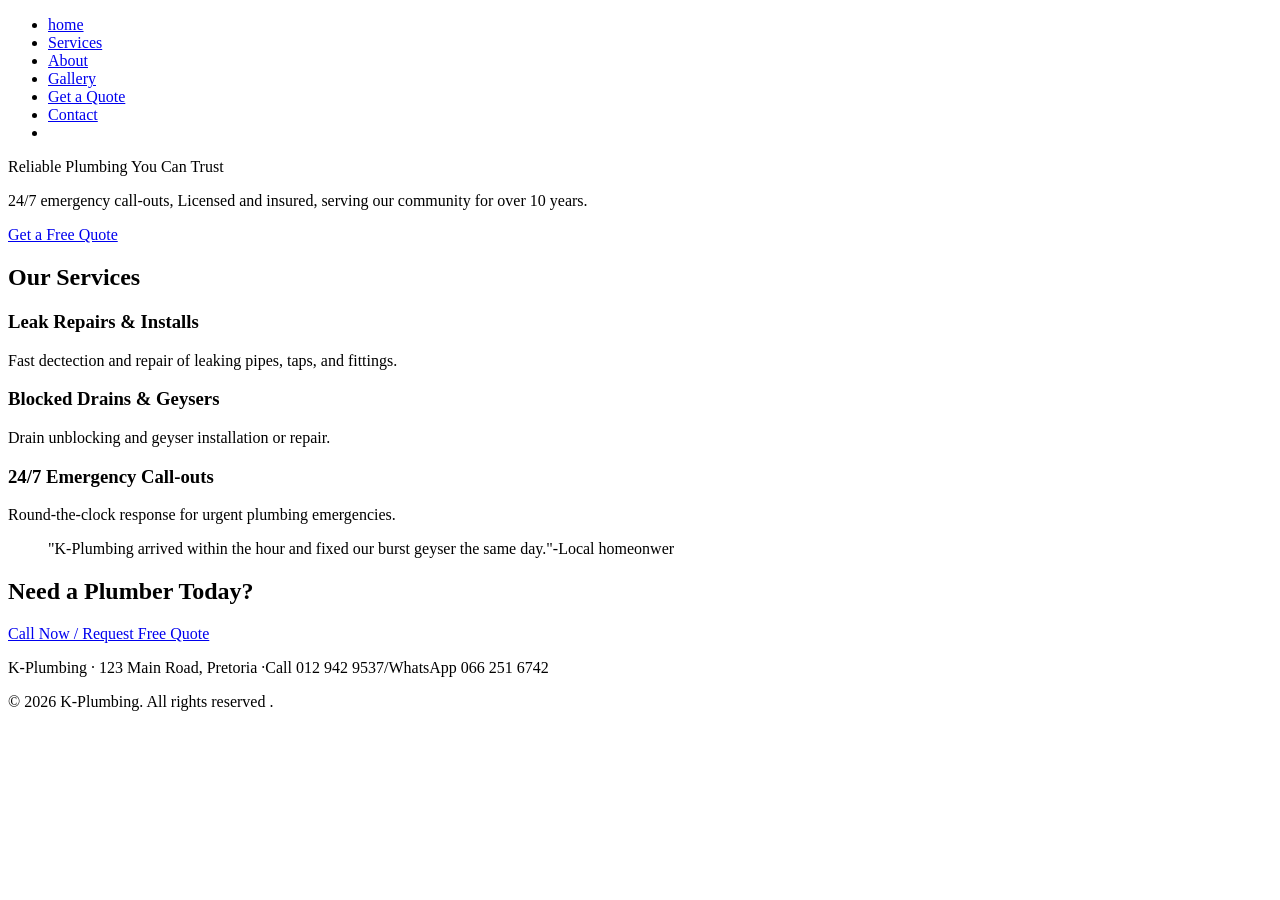
==== index.html @ a4f66676 "initial commit" ====
<!DOCTYPE html>
<html lang="en">
<head>
    <meta charset="UTF-8">
    <meta name="viewport" content="width=device-width, initial-scale=1.0">
    <title>K-Plumbing | Reliable Plumbing Services</title>
<link rel="stylesheet" href="css/style.css">
</head>
<body>
    <header>
        <div class="logo"><K-Plumbing></div>
            <nav>
                <ul>
                <li><a href="index.html">home</a></li>
                    <li><a href="Services.html">Services</a></li>
                    <li><a href="About.html">About</a></li>
                    <li><a href="Gallery.html">Gallery</a></li>
                    <li><a href="Get a Quote.html">Get a Quote</a></li>
                    <li><a href="Contact.html">Contact</a><li>
                </ul>
            </nav>
    </header>

    <Main>
        <section class="hero">
            <img src=""
            <hl>Reliable Plumbing You Can Trust</hl>
            <p>24/7 emergency call-outs, Licensed and insured, serving our community for over 10 years.</p>
            <a href="enquiry.html"class="cta-button">Get a Free Quote</a>
        </section>

        <section>
            <h2>Our Services</h2>
            <div class="cards">
            </div>
            <h3>Leak Repairs &amp; Installs</h3>
            <p>Fast dectection and repair of leaking pipes, taps, and fittings.</p>
            </div>
            <div>
                <h3>Blocked Drains &amp; Geysers</h3>
                <p>Drain unblocking and geyser installation or repair.</p>
            </div>
            <div>
                <h3>24/7 Emergency Call-outs</h3>
                <p>Round-the-clock response for urgent plumbing emergencies.</p>
            </div>
        </div>
        </section>

        <blockquote class="testimonal">
            "K-Plumbing arrived within the hour and fixed our burst geyser the same day."-Local  homeonwer
        </blockquote>
        <section class="hero">
            <h2>Need a Plumber Today?</h2>
            <a href="enquiry.html" class="cta-button">Call Now / Request Free Quote</a>
        </section>
    </Main>

    <footer>
        <p>K-Plumbing &middot; 123 Main Road, Pretoria &middot;Call 012 942 9537/WhatsApp 066 251 6742</p>
        <p>&copy; 2026 K-Plumbing. All rights reserved .</p>
    </footer>
</body>
</html>
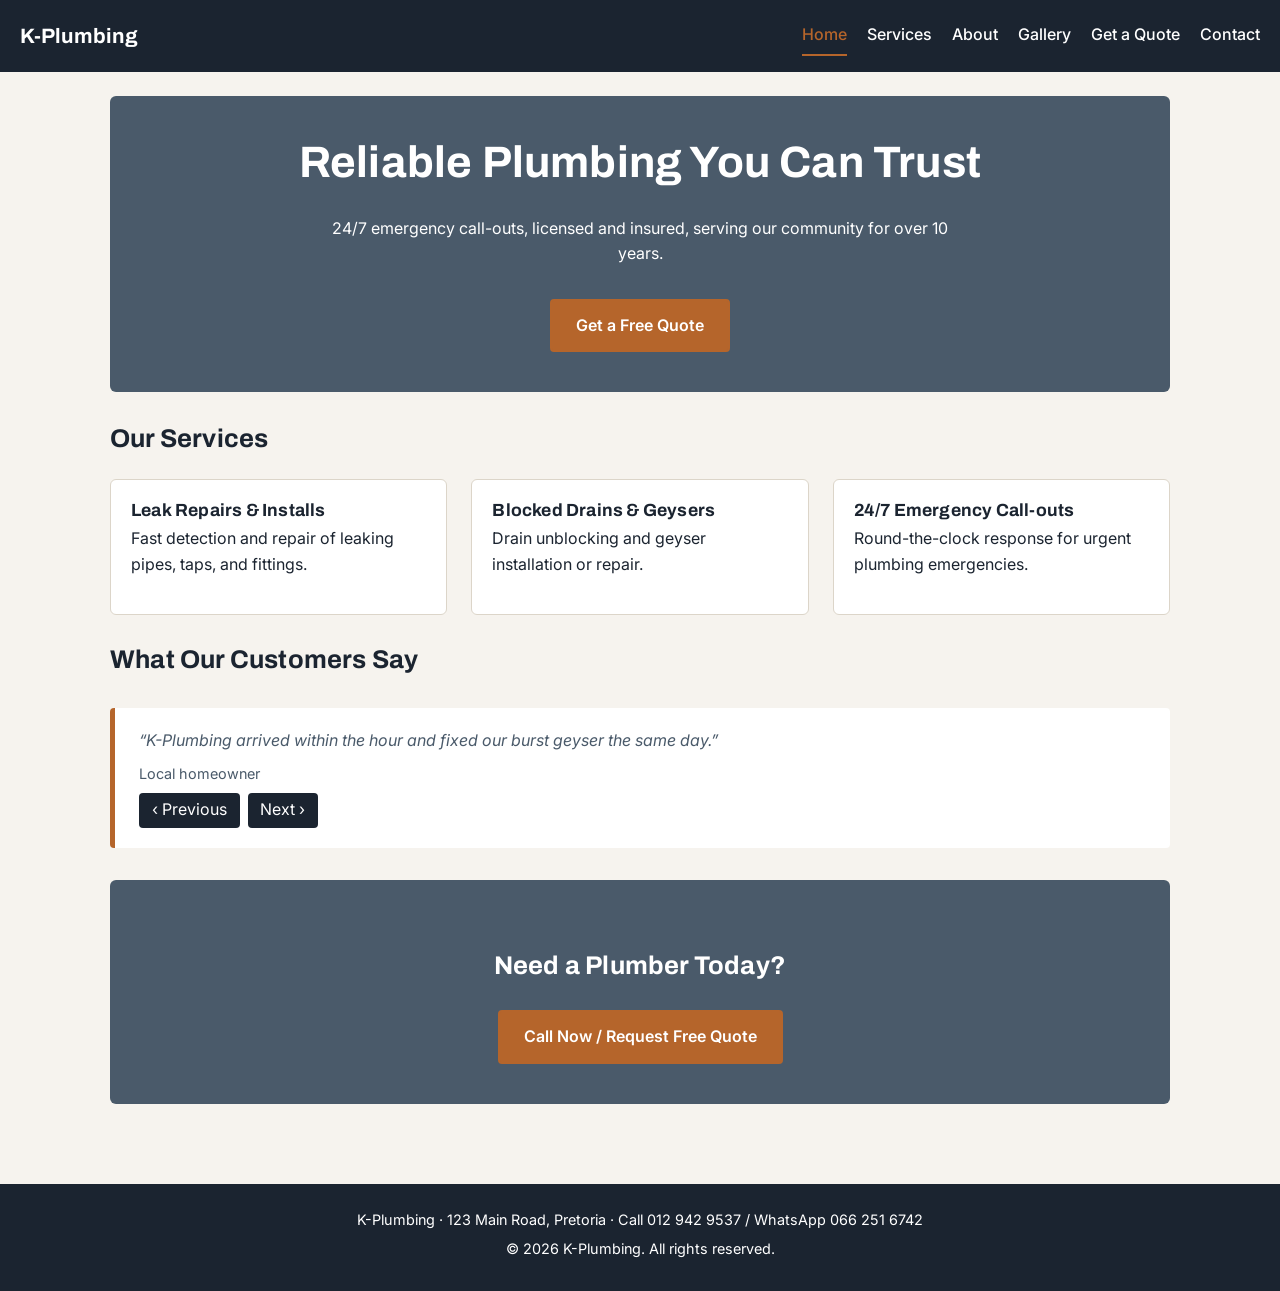
==== commit 734bb4ec: "fix paths and renamer Javascript to main.js" ====
--- a/index.html
+++ b/index.html
@@ -1,64 +1,79 @@
 <!DOCTYPE html>
 <html lang="en">
 <head>
-    <meta charset="UTF-8">
-    <meta name="viewport" content="width=device-width, initial-scale=1.0">
-    <title>K-Plumbing | Reliable Plumbing Services</title>
-<link rel="stylesheet" href="css/style.css">
+  <meta charset="UTF-8">
+  <meta name="viewport" content="width=device-width, initial-scale=1.0">
+  <title>K-Plumbing | Reliable Plumber in Pretoria | 24/7 Emergency Call-outs</title>
+  <meta name="description" content="K-Plumbing is a licensed, insured Pretoria plumber offering leak repairs, blocked drains, geyser installs and 24/7 emergency call-outs. Request a free quote today.">
+  <meta name="keywords" content="plumber Pretoria, emergency plumber, leak repairs, blocked drains, geyser installation, 24/7 plumber, K-Plumbing">
+  <meta name="author" content="Palesa Moremi">
+  <link rel="preconnect" href="https://fonts.googleapis.com">
+  <link rel="stylesheet" href="https://fonts.googleapis.com/css2?family=Archivo:wght@500;700&family=Inter:wght@400;500;600&display=swap">
+  <link rel="stylesheet" href="css/style.css">
+  <script src="js/main.js" defer></script>
 </head>
 <body>
-    <header>
-        <div class="logo"><K-Plumbing></div>
-            <nav>
-                <ul>
-                <li><a href="index.html">home</a></li>
-                    <li><a href="Services.html">Services</a></li>
-                    <li><a href="About.html">About</a></li>
-                    <li><a href="Gallery.html">Gallery</a></li>
-                    <li><a href="Get a Quote.html">Get a Quote</a></li>
-                    <li><a href="Contact.html">Contact</a><li>
-                </ul>
-            </nav>
-    </header>
+  <header>
+    <div class="logo">K-Plumbing</div>
+    <button type="button" class="nav-toggle" id="navToggle" aria-expanded="false" aria-controls="mainNav">Menu</button>
+    <nav id="mainNav" aria-label="Main navigation">
+      <ul>
+        <li><a href="index.html" aria-current="page">Home</a></li>
+        <li><a href="services.html">Services</a></li>
+        <li><a href="about.html">About</a></li>
+        <li><a href="gallery.html">Gallery</a></li>
+        <li><a href="quote.html">Get a Quote</a></li>
+        <li><a href="contact.html">Contact</a></li>
+      </ul>
+    </nav>
+  </header>
 
-    <Main>
-        <section class="hero">
-            <img src=""
-            <hl>Reliable Plumbing You Can Trust</hl>
-            <p>24/7 emergency call-outs, Licensed and insured, serving our community for over 10 years.</p>
-            <a href="enquiry.html"class="cta-button">Get a Free Quote</a>
-        </section>
+  <main>
+    <section class="hero">
+      <h1>Reliable Plumbing You Can Trust</h1>
+      <p>24/7 emergency call-outs, licensed and insured, serving our community for over 10 years.</p>
+      <a href="quote.html" class="cta-button">Get a Free Quote</a>
+    </section>
 
-        <section>
-            <h2>Our Services</h2>
-            <div class="cards">
-            </div>
-            <h3>Leak Repairs &amp; Installs</h3>
-            <p>Fast dectection and repair of leaking pipes, taps, and fittings.</p>
-            </div>
-            <div>
-                <h3>Blocked Drains &amp; Geysers</h3>
-                <p>Drain unblocking and geyser installation or repair.</p>
-            </div>
-            <div>
-                <h3>24/7 Emergency Call-outs</h3>
-                <p>Round-the-clock response for urgent plumbing emergencies.</p>
-            </div>
+    <section>
+      <h2>Our Services</h2>
+      <div class="cards">
+        <div>
+          <h3>Leak Repairs &amp; Installs</h3>
+          <p>Fast detection and repair of leaking pipes, taps, and fittings.</p>
         </div>
-        </section>
+        <div>
+          <h3>Blocked Drains &amp; Geysers</h3>
+          <p>Drain unblocking and geyser installation or repair.</p>
+        </div>
+        <div>
+          <h3>24/7 Emergency Call-outs</h3>
+          <p>Round-the-clock response for urgent plumbing emergencies.</p>
+        </div>
+      </div>
+    </section>
 
-        <blockquote class="testimonal">
-            "K-Plumbing arrived within the hour and fixed our burst geyser the same day."-Local  homeonwer
-        </blockquote>
-        <section class="hero">
-            <h2>Need a Plumber Today?</h2>
-            <a href="enquiry.html" class="cta-button">Call Now / Request Free Quote</a>
-        </section>
-    </Main>
+    <section aria-label="Customer testimonials">
+      <h2>What Our Customers Say</h2>
+      <blockquote class="testimonial">
+        <p id="testimonialText">&ldquo;K-Plumbing arrived within the hour and fixed our burst geyser the same day.&rdquo;</p>
+        <cite id="testimonialWho">Local homeowner</cite>
+        <div class="testimonial-controls">
+          <button type="button" id="testimonialPrev" aria-label="Previous testimonial">&lsaquo; Previous</button>
+          <button type="button" id="testimonialNext" aria-label="Next testimonial">Next &rsaquo;</button>
+        </div>
+      </blockquote>
+    </section>
 
-    <footer>
-        <p>K-Plumbing &middot; 123 Main Road, Pretoria &middot;Call 012 942 9537/WhatsApp 066 251 6742</p>
-        <p>&copy; 2026 K-Plumbing. All rights reserved .</p>
-    </footer>
+    <section class="hero">
+      <h2>Need a Plumber Today?</h2>
+      <a href="quote.html" class="cta-button">Call Now / Request Free Quote</a>
+    </section>
+  </main>
+
+  <footer>
+    <p>K-Plumbing &middot; 123 Main Road, Pretoria &middot; Call 012 942 9537 / WhatsApp 066 251 6742</p>
+    <p>&copy; 2026 K-Plumbing. All rights reserved.</p>
+  </footer>
 </body>
-</html>+</html>
--- a/css/style.css
+++ b/css/style.css
@@ -0,0 +1,124 @@
+ *{ box-sizing: border-box; margin: 0; padding: 0; }
+:root {
+  --ink:#1b2430; --steel:#4a5a6a; --copper:#b5652b; --copper-dark:#8f4e20;
+  --cream:#f6f3ee; --white:#fff; --border:#dcd5c9;
+  --error:#b42318; --success:#146c43;
+  --font-head:"Archivo","Arial Narrow",sans-serif; --font-body:"Inter",Arial,Helvetica,sans-serif;
+}
+html { scroll-behavior:smooth; }
+body { font-family:var(--font-body); font-size:16px; line-height:1.6; color:var(--ink); background:var(--cream); }
+img { max-width:100%; height:auto; display:block; }
+a { text-decoration:none; }
+ul { list-style:none; }
+h1,h2,h3 { font-family:var(--font-head); font-weight:700; line-height:1.2; color:var(--ink); letter-spacing:.2px; }
+h1 { font-size:1.9rem; margin-bottom:.6em; }
+h2 { font-size:1.4rem; margin:1.2em 0 .5em; }
+h3 { font-size:1.1rem; margin-bottom:.3em; }
+p { margin-bottom:1em; max-width:65ch; }
+main { max-width:1100px; margin:0 auto; padding:1.5rem 1.25rem 3rem; }
+:focus-visible { outline:3px solid var(--copper); outline-offset:2px; }
+
+
+header { background:var(--ink); color:var(--white); padding:1rem 1.25rem; display:flex; flex-wrap:wrap; justify-content:space-between; align-items:center; gap:.75rem; }
+.logo { font-family:var(--font-head); font-weight:700; font-size:1.3rem; color:var(--white); }
+.nav-toggle { background:none; border:2px solid var(--white); color:var(--white); border-radius:4px; padding:.35rem .8rem; font:inherit; cursor:pointer; }
+header nav { width:100%; display:none; }
+header nav.open { display:block; }
+header nav ul { display:flex; flex-direction:column; gap:.5rem; }
+header nav a { display:block; color:var(--white); font-weight:500; padding:.4rem 0; border-bottom:2px solid transparent; }
+header nav a:visited { color:#cfd6dc; }
+header nav a:hover, header nav a:focus, header nav a[aria-current="page"] { color:var(--copper); border-bottom-color:var(--copper); }
+
+
+.hero { background:var(--steel); color:var(--white); padding:2.5rem 1.5rem; border-radius:6px; text-align:center; margin-bottom:2rem; }
+.hero h1, .hero h2 { color:var(--white); }
+.hero p { margin-left:auto; margin-right:auto; }
+.cta-button { display:inline-block; background:var(--copper); color:var(--white); font-weight:600; padding:.75rem 1.5rem; border-radius:4px; margin-top:1rem; border:2px solid var(--copper); transition:background-color .2s, color .2s; }
+.cta-button:link, .cta-button:visited { color:var(--white); }
+.cta-button:hover { background:var(--white); color:var(--copper); }
+.cta-button:active { background:var(--copper-dark); }
+
+
+.cards, .gallery-grid, .two-col-grid { display:grid; grid-template-columns:1fr; gap:1.5rem; margin:1.5rem 0; }
+.service-item { display:grid; grid-template-columns:1fr; gap:1rem; margin:1.5rem 0; }
+.cards > div, .service-item, figure { background:var(--white); border:1px solid var(--border); border-radius:6px; padding:1.25rem; }
+.service-item:hover, .cards > div:hover, figure:hover { border-color:var(--copper); }
+.service-item img { width:100%; height:160px; object-fit:cover; border-radius:4px; }
+figure img { width:100%; height:220px; object-fit:cover; border-radius:4px; cursor:zoom-in; }
+figure img { transition:transform .2s ease, filter .2s ease; }
+figure img:hover, figure img:focus-visible { transform:scale(1.025); filter:brightness(.95); }
+figure figcaption { margin-top:.5rem; font-weight:600; color:var(--steel); }
+.testimonial { background:var(--white); border-left:5px solid var(--copper); padding:1.25rem 1.5rem; font-style:italic; color:var(--steel); margin:2rem 0; border-radius:4px; }
+.testimonial cite { display:block; font-style:normal; font-size:.9rem; margin-top:.5rem; }
+.testimonial-controls { margin-top:.5rem; display:flex; gap:.5rem; }
+.testimonial-controls button { background:var(--ink); color:var(--white); border:none; border-radius:4px; padding:.3rem .8rem; cursor:pointer; font:inherit; font-style:normal; }
+
+
+.search-box { max-width:480px; margin:1rem 0; }
+.search-status { font-size:.9rem; color:var(--steel); margin-top:.4rem; }
+
+
+.map-tabs { display:flex; gap:.5rem; flex-wrap:wrap; margin:.5rem 0 1rem; }
+.map-btn { background:var(--white); border:2px solid var(--ink); color:var(--ink); border-radius:4px; padding:.5rem 1rem; font:inherit; font-weight:600; cursor:pointer; }
+.map-btn[aria-pressed="true"] { background:var(--ink); color:var(--white); }
+.map-frame { width:100%; height:320px; border:1px solid var(--border); border-radius:6px; }
+
+
+form { display:flex; flex-direction:column; gap:.5rem; max-width:520px; background:var(--white); border:1px solid var(--border); border-radius:6px; padding:1.5rem; margin-top:1rem; }
+label, legend { font-weight:600; margin-top:.5rem; }
+fieldset { border:none; }
+.choice { display:flex; align-items:center; gap:.5rem; font-weight:400; margin-top:.25rem; }
+input, select, textarea { font-family:var(--font-body); font-size:1rem; padding:.6rem; border:1px solid var(--border); border-radius:4px; background:var(--cream); color:var(--ink); width:100%; }
+input[type="radio"], input[type="checkbox"] { width:auto; }
+input:focus, select:focus, textarea:focus { outline:none; border-color:var(--copper); }
+.error-input { border:2px solid var(--error); }
+.success-input { border:2px solid var(--success); }
+.field-error { color:var(--error); font-size:.85rem; min-height:1.1em; }
+button[type="submit"] { margin-top:1rem; background:var(--ink); color:var(--white); border:none; border-radius:4px; padding:.75rem 1.5rem; font:inherit; font-weight:600; cursor:pointer; transition:background-color .2s; }
+button[type="submit"]:hover { background:var(--copper); }
+button[type="submit"]:active { background:var(--copper-dark); }
+.form-success { background:#e7f4e8; border:1px solid var(--success); color:#1b5e20; padding:.75rem 1rem; border-radius:4px; margin-top:1rem; max-width:520px; }
+.form-success[hidden] { display:none; }
+.form-success.form-error { background:#fdecea; border-color:var(--error); color:var(--error); }
+.form-success p { margin-bottom:.4rem; }
+
+
+.lightbox { position:fixed; inset:0; background:rgba(10,14,20,.92); display:flex; flex-direction:column; align-items:center; justify-content:center; gap:.75rem; z-index:100; padding:1rem; }
+.lightbox[hidden] { display:none; }
+.lightbox img { max-width:92vw; max-height:75vh; object-fit:contain; border-radius:4px; }
+.lightbox p { color:var(--white); margin:0; text-align:center; }
+.lightbox button { position:absolute; background:var(--white); color:var(--ink); border:none; border-radius:4px; padding:.5rem .9rem; font-size:1.2rem; cursor:pointer; }
+.lb-close { top:1rem; right:1rem; } .lb-prev { left:.75rem; top:50%; } .lb-next { right:.75rem; top:50%; }
+
+footer { background:var(--ink); color:var(--white); text-align:center; padding:1.5rem 1rem; font-size:.9rem; }
+footer p { max-width:none; margin-bottom:.4rem; }
+
+@media (min-width:640px) {
+  .cards, .gallery-grid, .two-col-grid { grid-template-columns:repeat(2,1fr); }
+  .service-item { grid-template-columns:200px 1fr; align-items:start; }
+  .service-item img { height:130px; }
+  h1 { font-size:2.3rem; } h2 { font-size:1.6rem; }
+}
+@media (min-width:960px) {
+  .nav-toggle { display:none; }
+  header nav { display:block; width:auto; }
+  header nav ul { flex-direction:row; gap:1.25rem; }
+}
+@media (min-width:1024px) {
+  .cards, .gallery-grid { grid-template-columns:repeat(3,1fr); }
+  h1 { font-size:2.75rem; }
+}
+@media (prefers-reduced-motion:reduce) { html { scroll-behavior:auto; } * { transition:none !important; } }
+
+
+.service-item[hidden] { display:none; }
+.checklist li { padding:.4rem 0 .4rem 1.5rem; position:relative; }
+.checklist li::before { content:"\2713"; position:absolute; left:0; color:var(--success); font-weight:700; }
+
+  
+  
+  
+  
+ 
+
+.testimonial p { margin-bottom:.4rem; }
